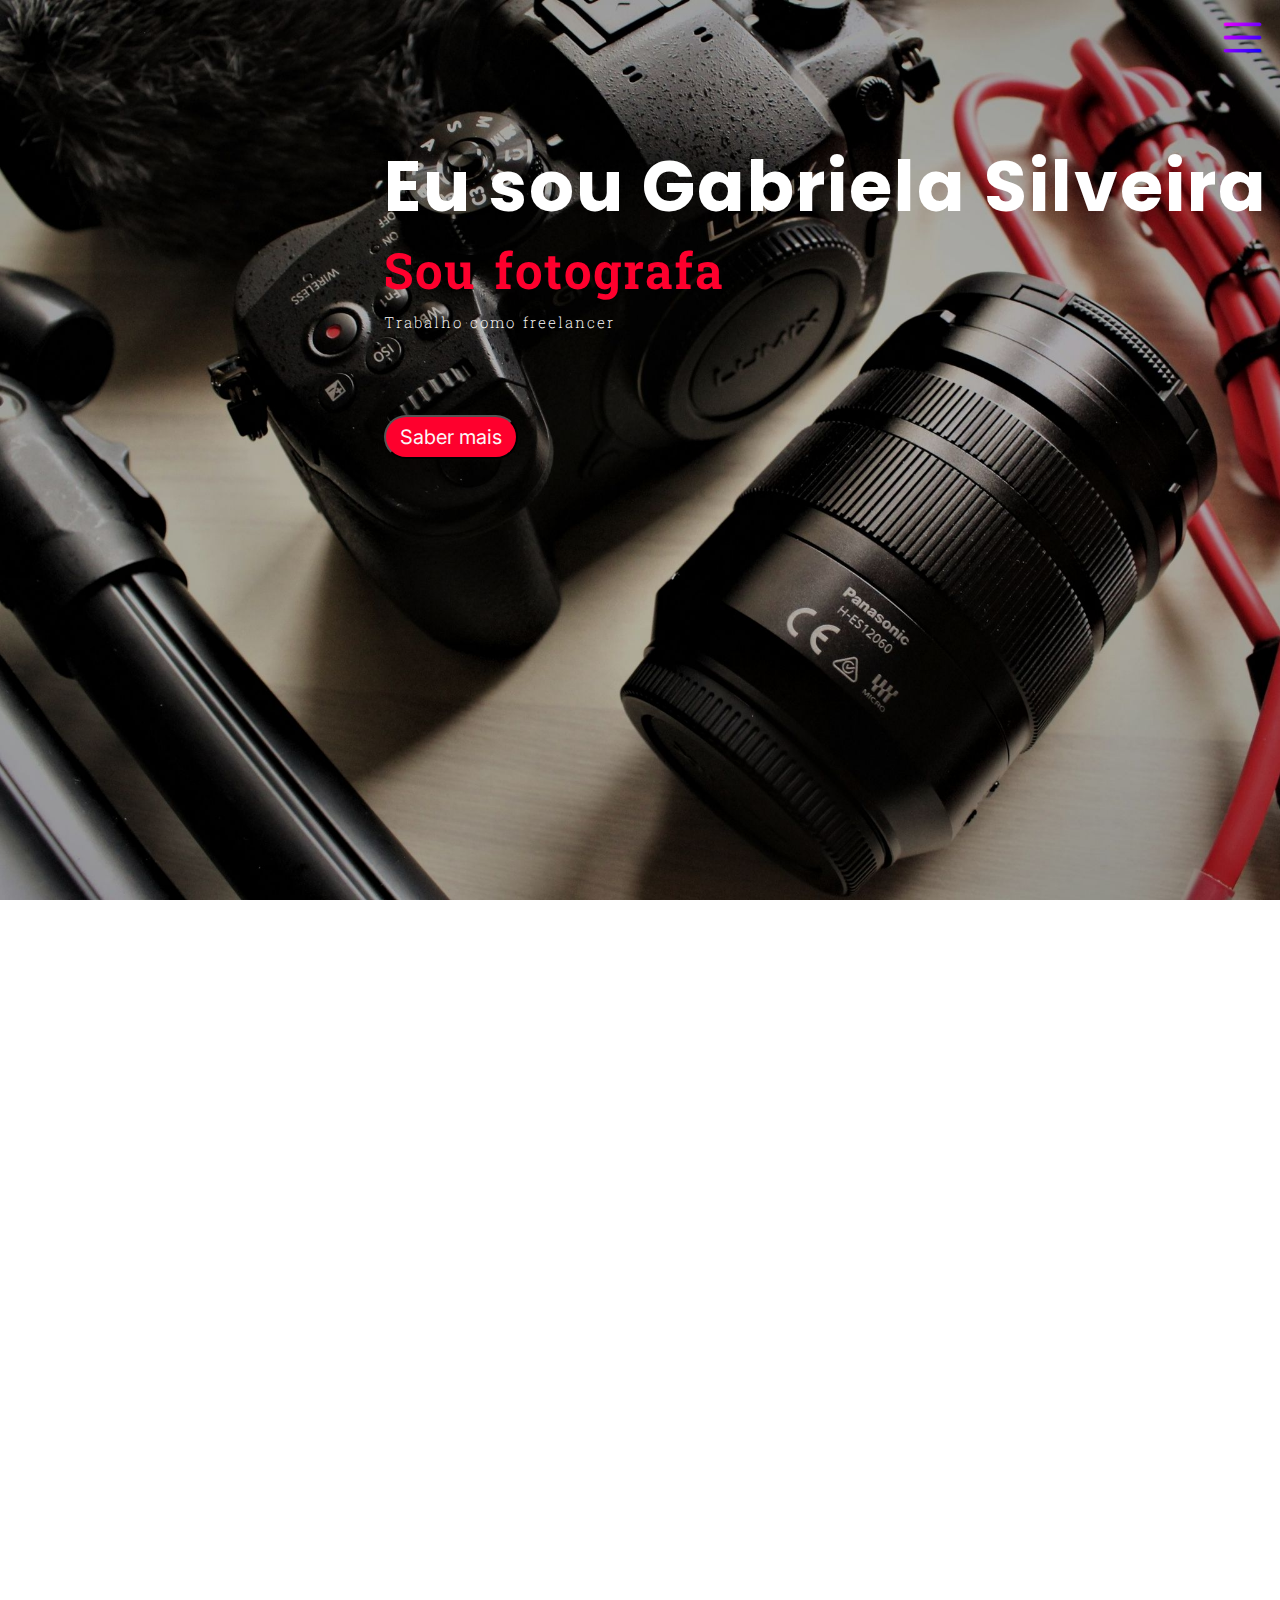
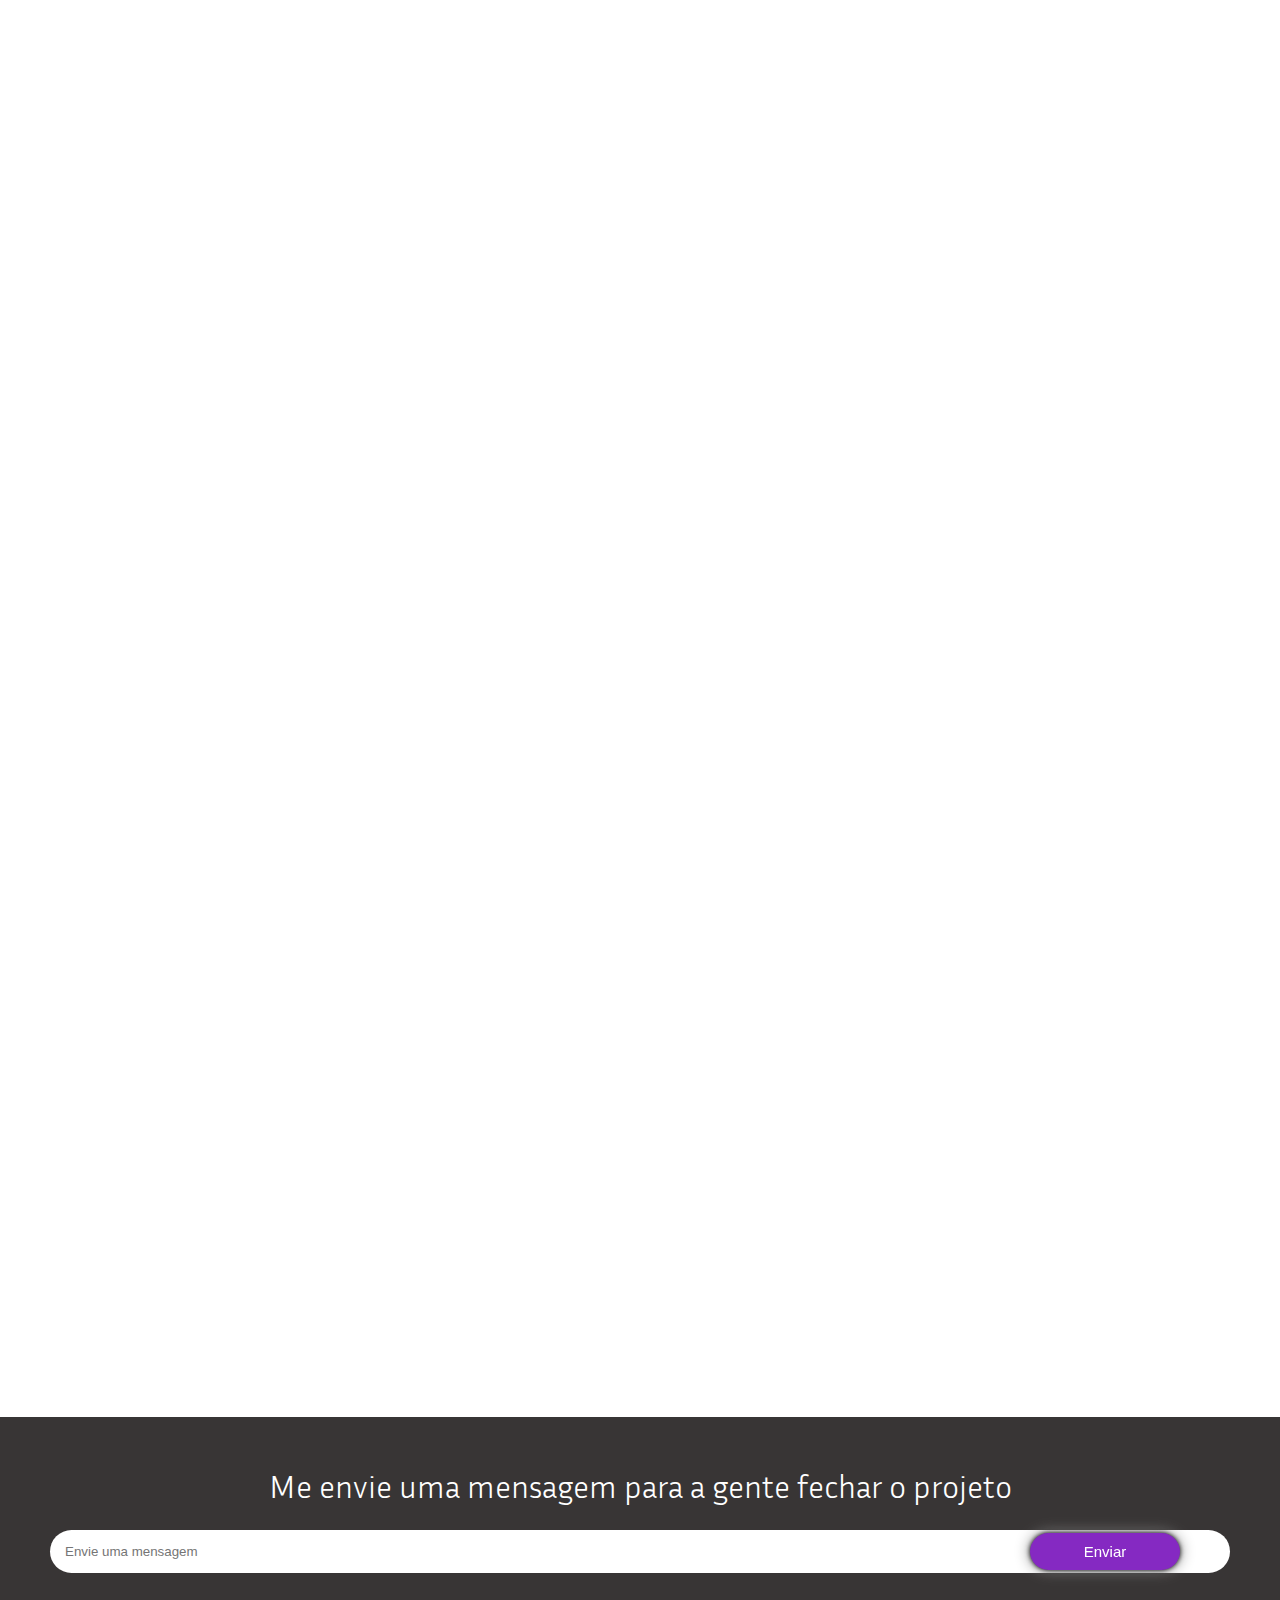
==== index.html @ 05c55bf6 "Add files via upload" ====
<!DOCTYPE html>
<html lang="en">
<head>
    <meta charset="UTF-8">
    <meta http-equiv="X-UA-Compatible" content="IE=edge">
    <meta name="viewport" content="width=device-width, initial-scale=1.0">
    <link rel="stylesheet" href="Style.css">
    <link href="https://unpkg.com/ionicons@4.5.10-0/dist/css/ionicons.min.css" rel="stylesheet">
    <link rel="stylesheet" href="https://unpkg.com/aos@next/dist/aos.css" />

<!-- Menu -->
    <title>Portfolio</title>
</head>
<body>
    <div class="Section-1-bg" >
     <aside>
        <div class="icon-menu" onclick="abrirmenu()">
            <img src="menu-aberto.png">
        </div><!--icon-menu-->

        <div id="barra-menu">
            <ul>
                <li><a href="#Inicio">Inicio</a></li>
                <li><a href="#sobremim">Sobre mim</a></li>
                <li><a href="#trabalhos">Serviços</a></li>
                <li><a href="https://gabriela-silveira.myportfolio.com/contact" target="_blank">Contato</a></li>
                
            </ul>

            <div class="C-icon">
                <a href="https://www.instagram.com/mrsludens/" target="_blank"><span class="icon"><ion-icon name="logo-instagram"></ion-icon></span></button></a>
                <a href="https://www.facebook.com/MrsLudens" target="_blank"><span class="icon"><ion-icon name="logo-facebook"></ion-icon></span></a>
                <a href="https://twitter.com/mrsludens" target="_blank"><span class="icon"><ion-icon name="logo-twitter"></ion-icon></span></a>
                <a href="https://www.linkedin.com/in/gabriela-suzana-passos-da-silveira-769411154/'/" target="_blank"> <span class="icon"><ion-icon name="logo-linkedin"></ion-icon></span></a>
                <a href="https://soundcloud.com/gabypassos" target="_blank"><span class="icon"><ion-icon name="logo-soundcloud"></ion-icon></span></a>

            </div><!--icon-->
        </div><!--barra-menu-->
     </aside>

        <div id="Inicio">
            <div class="main-title">
            <h1>Eu sou Gabriela Silveira</h1>
            <h2>Sou fotografa</h2>
            <h5>Trabalho como freelancer</h5>
            <form>
                <a href="https://gabriela-silveira.myportfolio.com/" target="_blank">
                <input type="button" name ="Button1" value="Saber mais" class="Button1">
                </a></form>

                
            </div><!--main-title-->
        </div>
    </div><!--Section-1-bg-->

<!-- Sobre mim -->
<div id="sobremim">
    <section class="C-sobre" data-aos="fade-up">
        
            <div class="image">
                 <img src="about.jpg">
            </div><!--image-->

            <div class="Sobre-mim">
                <h1>Sobre mim</h1>
                <h4>Fotógrafa & <span>desenvolvedora</span></h4>
                <p>Lorem Ipsum é simplesmente uma simulação de texto da indústria 
                <br> tipográfica e de impressos, e vem sendo utilizado desde o século XVI,
                <br> quando um impressor desconhecido pegou uma bandeja de tipos e os 
                <br> embaralhou para fazer um livro de modelos de tipos. Lorem Ipsum 
                <br> sobreviveu não só a cinco séculos, como também ao salto para a 
                <br> editoração eletrônica, permanecendo essencialmente inalterado. Se 
                <br> popularizou na década de 60, quando a Letraset lançou decalques 
                <br> contendo passagens de Lorem Ipsum, e mais recentemente quando 
                <br> passou a ser integrado a softwares de editoração eletrônica como Aldus 
                <br> PageMaker.</p>
                <form>
                <a href="https://gabriela-silveira.myportfolio.com/" target="_blank">
                <input type="button" name ="Button" value="Saber mais" class="Button">
                </a></form>

            </div>
        
    </section><!---C-sobre-->
</div>
<!--Sobre-mim-->

<!-- Trabalhos  -->
<div id="trabalhos">
    <section class="Container" data-aos="fade-up">
        <h1>Trabalhos</h1>
        <p>Alguns dos meus trabalhos para você conhecer. </p>
        
        <div class="C-card" data-aos="fade-up">
            <div class="Card">
                <img src="jo.jpg" alt="jo">
                
            </div><!--Card-->

            <div class="Card">
                <img src="foto2.jpg" alt="foto2">
    
            </div><!--Card-->

            <div class="Card">
                <img src="foto3.jpg" alt="foto3">
                
            </div><!--Card-->
        </div><!--C-card-->

        <div class="C-card-2" data-aos="fade-up">

            <div class="Card">
                <img src="foto4.jpg" alt="foto4">
                
            </div><!--Card-->


            <div class="Card">
                <img src="foto6.jpg" alt="foto6">
                
            </div><!--Card-->


            <div class="Card">
                <img src="foto7.jpg" alt="foto7">
                
            </div><!--Card-->

        </div><!--C-card-3-->
        <div class="C-card-3" data-aos="fade-up">

            <div class="Card">
                <img src="foto8.jpg" alt="foto8">
                
            </div><!--Card-->


            <div class="Card">
                <img src="foto5.jpg" alt="foto5">
                
            </div><!--Card-->


            <div class="Card">
                <img src="foto9.jpg" alt="foto9">
                
            </div><!--Card-->

        </div><!--C-card-3-->
    </div><!--C-card-4-->
    <div class="C-card-4" data-aos="fade-up">

        <div class="Card">
            <img src="foto10.jpg" alt="foto10">
            
        </div><!--Card-->


        <div class="Card">
            <img src="foto12.jpg" alt="foto12">
            
        </div><!--Card-->


        <div class="Card">
            <img src="foto13.jpg" alt="foto13">
            
        </div><!--Card-->

    </div><!--C-card-5-->
    <div class="C-card-5" data-aos="fade-up">

        <div class="Card">
            <img src="foto14.jpg" alt="foto14">
            
        </div><!--Card-->


        <div class="Card">
            <img src="foto15.jpg" alt="foto15">
            
        </div><!--Card-->


        <div class="Card">
            <img src="foto16.jpg" alt="foto16">
            
        </div><!--Card-->

    </div><!--C-card-6-->
    <div class="C-card-6" data-aos="fade-up">

        <div class="Card">
            <img src="foto17.jpg" alt="foto17">
            
        </div><!--Card-->


        <div class="Card">
            <img src="foto18.jpg" alt="foto18">
            
        </div><!--Card-->


        <div class="Card">
            <img src="foto19.jpg" alt="foto19">
            
        </div><!--Card-->

    </div><!--C-card-6-->

    </section>
</div>
<!--trabalhos-->

<!-- Rodapé -->
    <section class="C-rodapé" >
        <h1>Me envie uma mensagem para a gente fechar o projeto</h1>
       <form>
        <input type="email" name="email" id="email" placeholder="Envie uma mensagem">
        <input type="submit" name="submit" value="Enviar">
       </form>
    </section>
<!--C-rodapé-->


    <script src="script.js"></script>
    <script src="https://unpkg.com/ionicons@4.5.10-0/dist/ionicons.js"></script>
    <script src="https://unpkg.com/aos@next/dist/aos.js"></script>
    <script  type = "module"  src = "https://unpkg.com/ionicons@5.5.2/dist/ionicons/ionicons.esm.js" > </script> 
    <script  nomodule  src = "https://unpkg .com/ionicons@5.5.2/dist/ionicons/ionicons.js" > </script>
    <script>
      AOS.init();
    </script>


</body>
</html>
---- Style.css ----
@import url('https://fonts.googleapis.com/css2?family=IM+Fell+Double+Pica+SC&family=Poppins:ital,wght@0,600;0,700;1,500;1,600;1,700&display=swap');
@import url('https://fonts.googleapis.com/css2?family=Hanuman&family=IM+Fell+Double+Pica+SC&display=swap');
@import url('https://fonts.googleapis.com/css2?family=IM+Fell+Double+Pica+SC&family=Inter:wght@100&display=swap');
@import url('https://fonts.googleapis.com/css2?family=IM+Fell+Double+Pica+SC&family=Inter:wght@100;600&display=swap');
@import url('https://fonts.googleapis.com/css2?family=Inria+Sans:ital,wght@0,300;1,300&display=swap');
@import url('https://fonts.googleapis.com/css2?family=Inria+Sans:ital,wght@0,700;1,700&display=swap');

*{
    margin: 0;
    padding: 0;
    box-sizing: border-box;
}


/*====================Inicio====================*/


.Section-1-bg{
    background-image: url(background.jpg);
    background-repeat: no-repeat;
    background-position: center center;
    background-size: cover;
    height: 100vh;
    width: 100%;
    
    
}

aside{
    position: absolute;
    top: 0;
    right: 0;
    display: flex;
    overflow: hidden;
}

.icon-menu img{
    width: 45px;
    height: 45px;
    margin-right: 15px;
    margin-top: 15px;

}

#barra-menu{
    background: #180127;
    height: 100vh;
    width: 0px;
    transition: 0.3s all;
}

#barra-menu ul li{
    list-style: none;
    padding: 15px;
}

#barra-menu ul li a{
    color: #fff;
    text-decoration: none;
    font-size: 15px;
    width: 100%;
  
}

#barra-menu ul li a:hover{
    border: solid 1px #C229AA;
    padding: 8px;
    border-radius: 15px;
    background: #7601c4;

}

.C-icon{

    margin-top: 100%;
    display: flex;
    justify-content: center;
    text-align: center;
    gap: 15px;
    overflow: hidden;
   
}

.C-icon span{
    color: #FBF7F7;
    
}

.C-icon span:hover{
    transition: 0.2s;
    transform: 0.5;
    color: #C229AA;
}


.main-title{
   display: flex;
   flex-direction: column;
   justify-content: center;
   margin-left: 30%;
   flex-wrap: wrap;
   
 
}

.main-title h1{
    font-size: 70px;
    color: #fff;
    margin-top: 15%;
    font-family: "Poppins";
    font-weight: bold;
    letter-spacing: 2px;
    

}

.main-title h2{
    color: #FE002D;
    font-size: 50px;
    font-family: "Hanuman";
    font-weight: bold;
    letter-spacing: 2px;
}

.main-title h5{
    color: #fff;
    font-size: 15px;
    font-family: "Hanuman";
    letter-spacing: 2px;
    font-weight: 200;
    

}

.Button1{
    width: 15%;
    margin-top: 80px;
    padding: 8px 5px;
    font-size: 20px;
    background-color: #FE002D;
    border-radius: 50px;
    color: #FBF7F7;
    font-family:"Inter" ;
    cursor: pointer;
    transition-duration: .9s;
   
}

.Button1 :hover{
    border: solid 1px #fff;
    transition: 0.7s;
    background: transparent;
    
  
}



.title h3{
    font-size: 35px;
    margin-top: 15px;
    font-family: "Inter";
    font-weight: bold;
}

.title p{
    font-family: "Inter";
    font-weight: normal;
}

.title:hover{
    transition: 1.2;
    transform: scale(1.1);
   
}

@media only screen and (max-width: 414px)  {

    /*====================Inicio====================*/

    .main-title h1{
        font-size: 40px;
        margin-top: 75%;
        margin-right: 15%;
        
    }

    .main-title h2{
        font-size: 25px;
        margin-right: 15%;
    }
    
    .main-title button{
        width: 150px;
    }

    


}

/*================Sobre-mim================*/


.C-sobre{
    display: flex;
    justify-content: space-around;
    padding: 150px 0px;
    width: 100%;
    flex-wrap: wrap;
    

}

.image img{
    width: 300px;
    height: auto;
    box-shadow: 4px 4px 4px #858585, 4px 4px 4px #858585;
}


.Sobre-mim h1{

     text-align: center;
    font-size: 55px;
    font-family: "Inter";
    font-weight: bold;
}

.Sobre-mim h4{
    text-align: center;
    margin-top: 30px;
    font-size: 25px;
    font-weight: normal;
    font-family: "Inria Sans";
    font-weight: bold;
}

.Sobre-mim span{
    color: #FD0BF3;
}

.Sobre-mim p{
    margin-top: 25px;
    font-family: "Inria Sans";

}

.Button{
    background-color: #EF0453;
    margin-left: 35%;
    margin-top: 30px;
    padding: 10px 50px;
    border: none;
    font-size: 20px;
    color: #fff;
    border-radius: 50px;
    cursor: pointer;
    box-shadow: 4px 4px 4px #858585, 4px 4px 4px #858585;
    transition-duration: .9s;

}

.Button :hover{
    color: #EF0453;
    transform: translate(0.9);
    transition: 0.8s;
    background: transparent;
    
}

@media only screen and (max-width: 414px){

    /*================Sobre-mim ================*/

    .image img{
        width: 350px;
        height: auto;
    }



    .Sobre-mim p{
        font-size: 12px;
        width: 500px;
        padding: 15px;
        text-align: center;
    }

    .Sobre-mim button{
        margin-top: 50px;
        text-align: center;
    }


}

/*================Serviços================*/

.Container{
    width: 100%;
    background-color: #F3EEEE;
    padding: 50px;
    
}




.Container h1{
    text-align: center;
    font-size: 70px;
    font-family: "Inria Sans";
    font-weight: bold;
    padding-top: 10%;
}


.Container p{
    text-align: center;
    font-family: "Inria Sans";
    color: #685B5B;
    margin-top: 5px;
    
} 


.C-card{
    display: flex;
    justify-content: space-around;
    margin-top: 2%;
    text-align: center;
    flex-wrap: wrap;
}


.Card{
    background-color: #FFFBFB;
    padding: 50px;
    box-shadow: 4px 4px 4px #858585, 4px 4px 4px #858585;
    
}

.Card img{
    width: 300px;
    height: auto;
}

.C-card-2{
    display: flex;
    justify-content: space-around;
    margin-top: 2%;
    text-align: center;
    flex-wrap: wrap;
}

.C-card-3{
    display: flex;
    justify-content: space-around;
    margin-top: 2%;
    text-align: center;
    flex-wrap: wrap;
}

.C-card-4{
    display: flex;
    justify-content: space-around;
    margin-top: 2%;
    text-align: center;
    flex-wrap: wrap;
}
.C-card-5{
    display: flex;
    justify-content: space-around;
    margin-top: 2%;
    text-align: center;
    flex-wrap: wrap;
}
.C-card-6{
    display: flex;
    justify-content: space-around;
    margin-top: 2%;
    text-align: center;
    flex-wrap: wrap;
}
.Card:hover{
    transform: scale(1.1);
    transition-duration: .9s;
}


@media only screen and (max-width: 414px){

    /*===============Serviços================*/

    .Card{
        margin-top: 30px;
    }

    .C-card-2{
        margin-top: 35px;
    }

    .C-card-3{
        margin-top: 35px;
    }
    .C-card-4{
        margin-top: 35px;
    }
    .C-card-5{
        margin-top: 35px;
    }
    .C-card-2{
        margin-top: 35px;
    }



}

/*===============Rodapé================*/

.C-rodapé{
    width: 100%;
    background-color: #383535;
    padding: 50px;
}

.C-rodapé h1{
    text-align: center;
    color: #fff;
    font-family: "Inria Sans";
    font-weight: lighter;
}

.C-rodapé form input:first-child{
   display: inline-block;
   width: 100%;
   padding: 14px 50px 14px 15px;
   border-radius: 30px;
   outline: none;
   border: none;
   margin-top: 25px;
}

.C-rodapé form input:last-child{
    position: absolute;
    display: inline-block;
    outline: none;
    border: none;
    padding: 10px 30px;
    border-radius: 30px;
    background-color: #8529c2;
    color: #fff;
    box-shadow: 0px 0px 5px #000, 0px 0px 15px #858585;
    right: 100px;
    margin-top: 28px;
    width: 150px;
    font-size: 15px;
    cursor: pointer;
}

.C-rodapé form input:last-child:hover{
    transform: scale(1.1);
    transition-duration: 0.9s;
}

@media only screen and (max-width: 414px){

    .C-rodapé form input:last-child{
        width: 100px;
        
    }

}
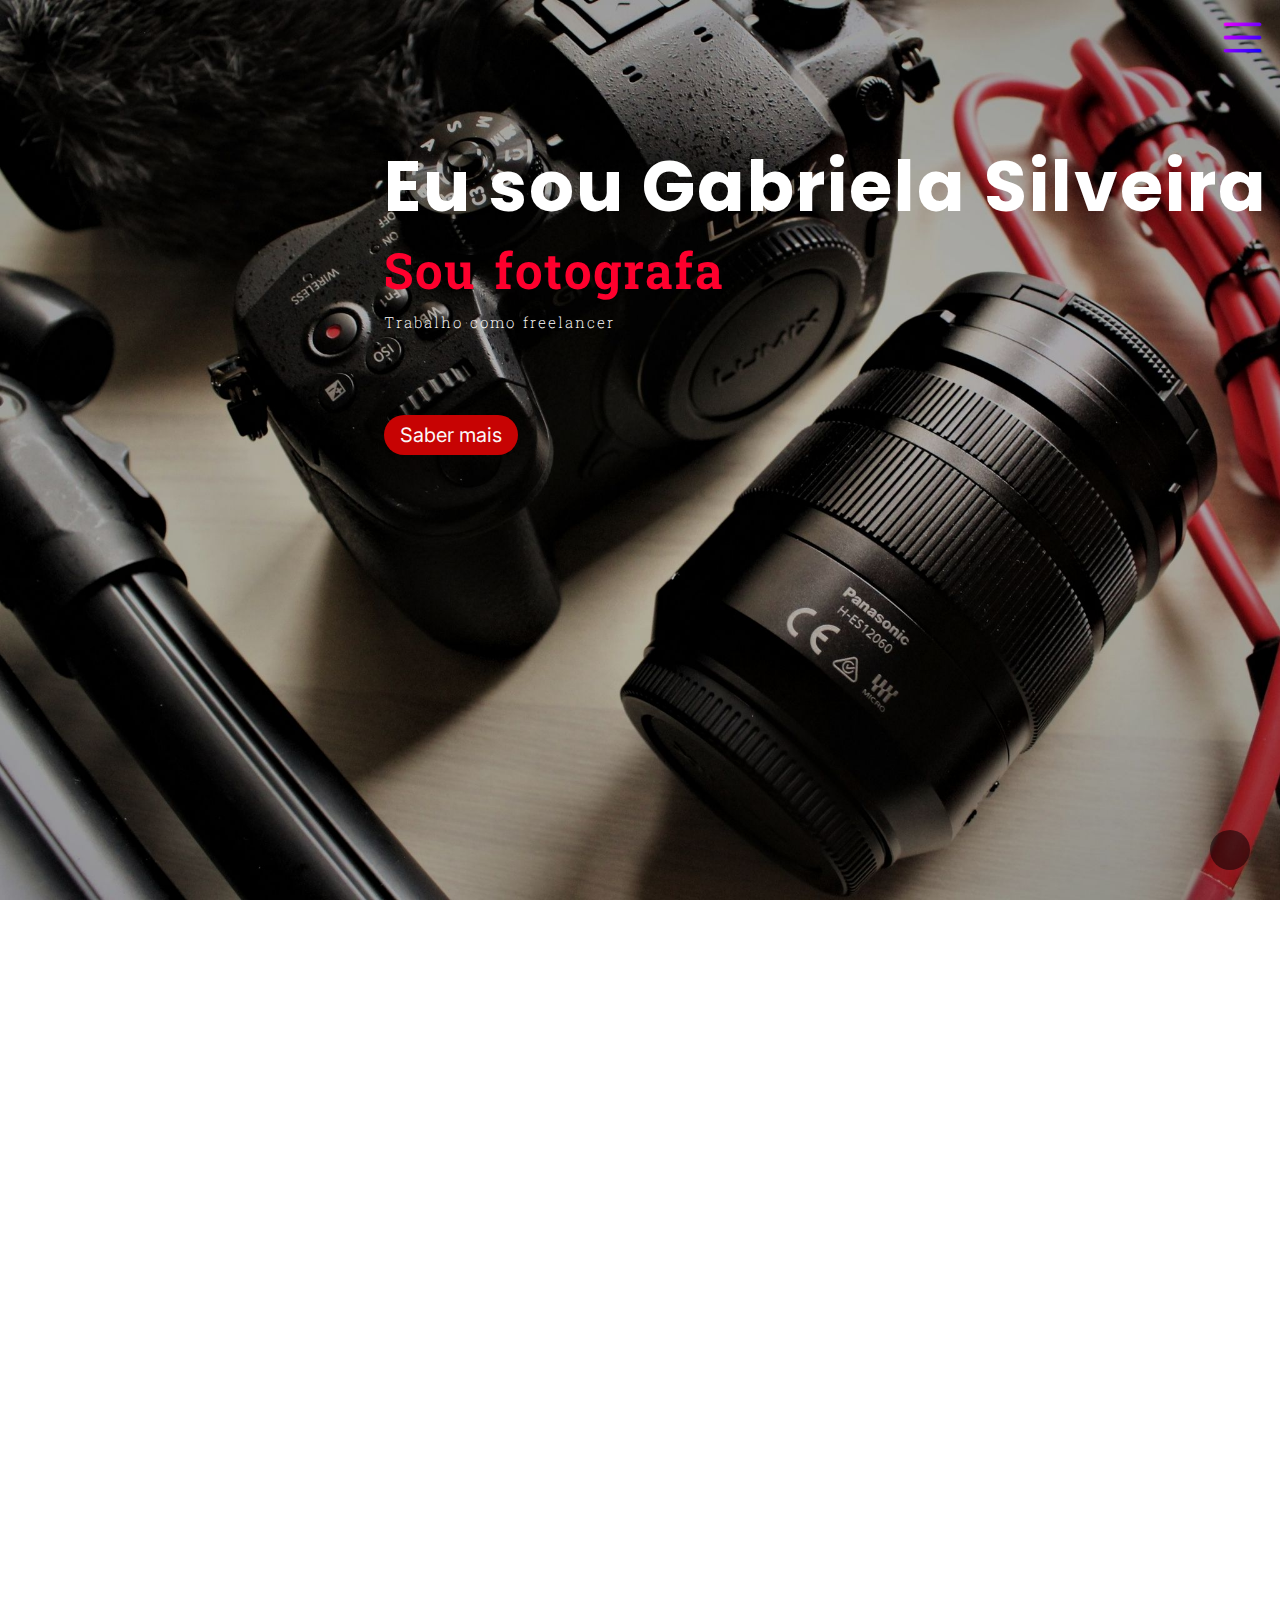
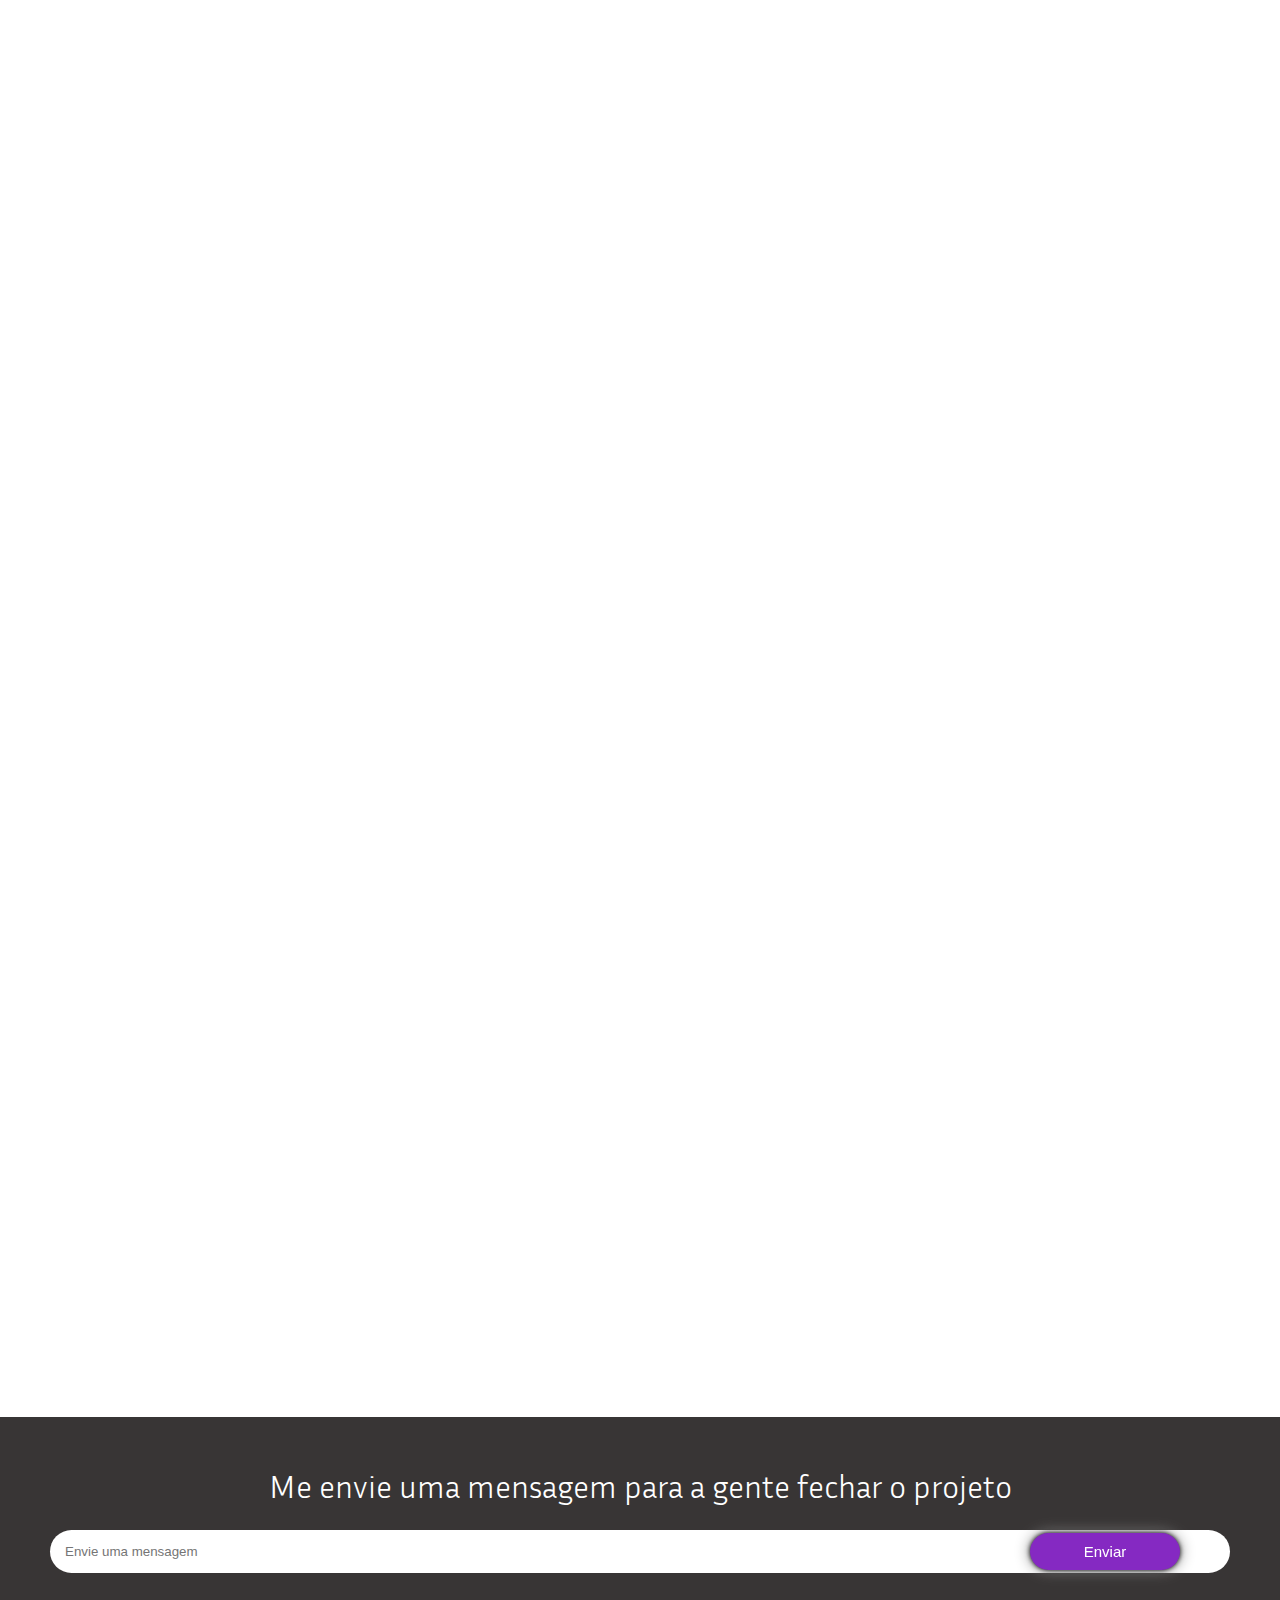
==== commit 8d9aaead: "Add files via upload" ====
--- a/index.html
+++ b/index.html
@@ -11,7 +11,8 @@
 <!-- Menu -->
     <title>Portfolio</title>
 </head>
-<body>
+<div id="bodyid">
+    <body>
     <div class="Section-1-bg" >
      <aside>
         <div class="icon-menu" onclick="abrirmenu()">
@@ -216,6 +217,7 @@
 
 <!-- Rodapé -->
     <section class="C-rodapé" >
+        <button id="back-to-top"><span class="icon2"><ion-icon name="chevron-up-outline"></ion-icon></span></button>
         <h1>Me envie uma mensagem para a gente fechar o projeto</h1>
        <form>
         <input type="email" name="email" id="email" placeholder="Envie uma mensagem">
@@ -235,5 +237,5 @@
     </script>
 
 
-</body>
+</body></div>
 </html>--- a/Style.css
+++ b/Style.css
@@ -89,7 +89,7 @@
 .C-icon span:hover{
     transition: 0.2s;
     transform: 0.5;
-    color: #C229AA;
+    color: #9520c4b4;
 }
 
 
@@ -137,7 +137,8 @@
     margin-top: 80px;
     padding: 8px 5px;
     font-size: 20px;
-    background-color: #FE002D;
+    background-color: #c70303;
+    border: none;
     border-radius: 50px;
     color: #FBF7F7;
     font-family:"Inter" ;
@@ -147,8 +148,8 @@
 }
 
 .Button1 :hover{
-    border: solid 1px #fff;
-    transition: 0.7s;
+    transform: translate(0.9);
+    transition: 0.8s;
     background: transparent;
     
   
@@ -237,7 +238,7 @@
 }
 
 .Sobre-mim span{
-    color: #FD0BF3;
+    color: #c70303;
 }
 
 .Sobre-mim p{
@@ -247,7 +248,7 @@
 }
 
 .Button{
-    background-color: #EF0453;
+    background-color: #c70303;
     margin-left: 35%;
     margin-top: 30px;
     padding: 10px 50px;
@@ -262,7 +263,7 @@
 }
 
 .Button :hover{
-    color: #EF0453;
+    color: #9a11c4;
     transform: translate(0.9);
     transition: 0.8s;
     background: transparent;
@@ -418,6 +419,27 @@
 
 }
 
+#back-to-top {
+    position: fixed;
+    bottom: 30px;
+    right: 30px;
+    color: rgba(5, 1, 8, 0.507);
+    background-color: rgba(0, 0, 0, 0.521);
+    border: none;
+    height: 40px;
+    padding: 0 20px;
+    font-weight: bold;
+    cursor: pointer;
+    border-radius: 40px;
+  }
+  #back-to-top:hover{
+    transform: scale(1.05);
+    background-color: #7601c4;
+  }
+  .icon2{
+    font-size: 20px;
+    color:rgb(255, 255, 255);
+  }
 /*===============Rodapé================*/
 
 .C-rodapé{
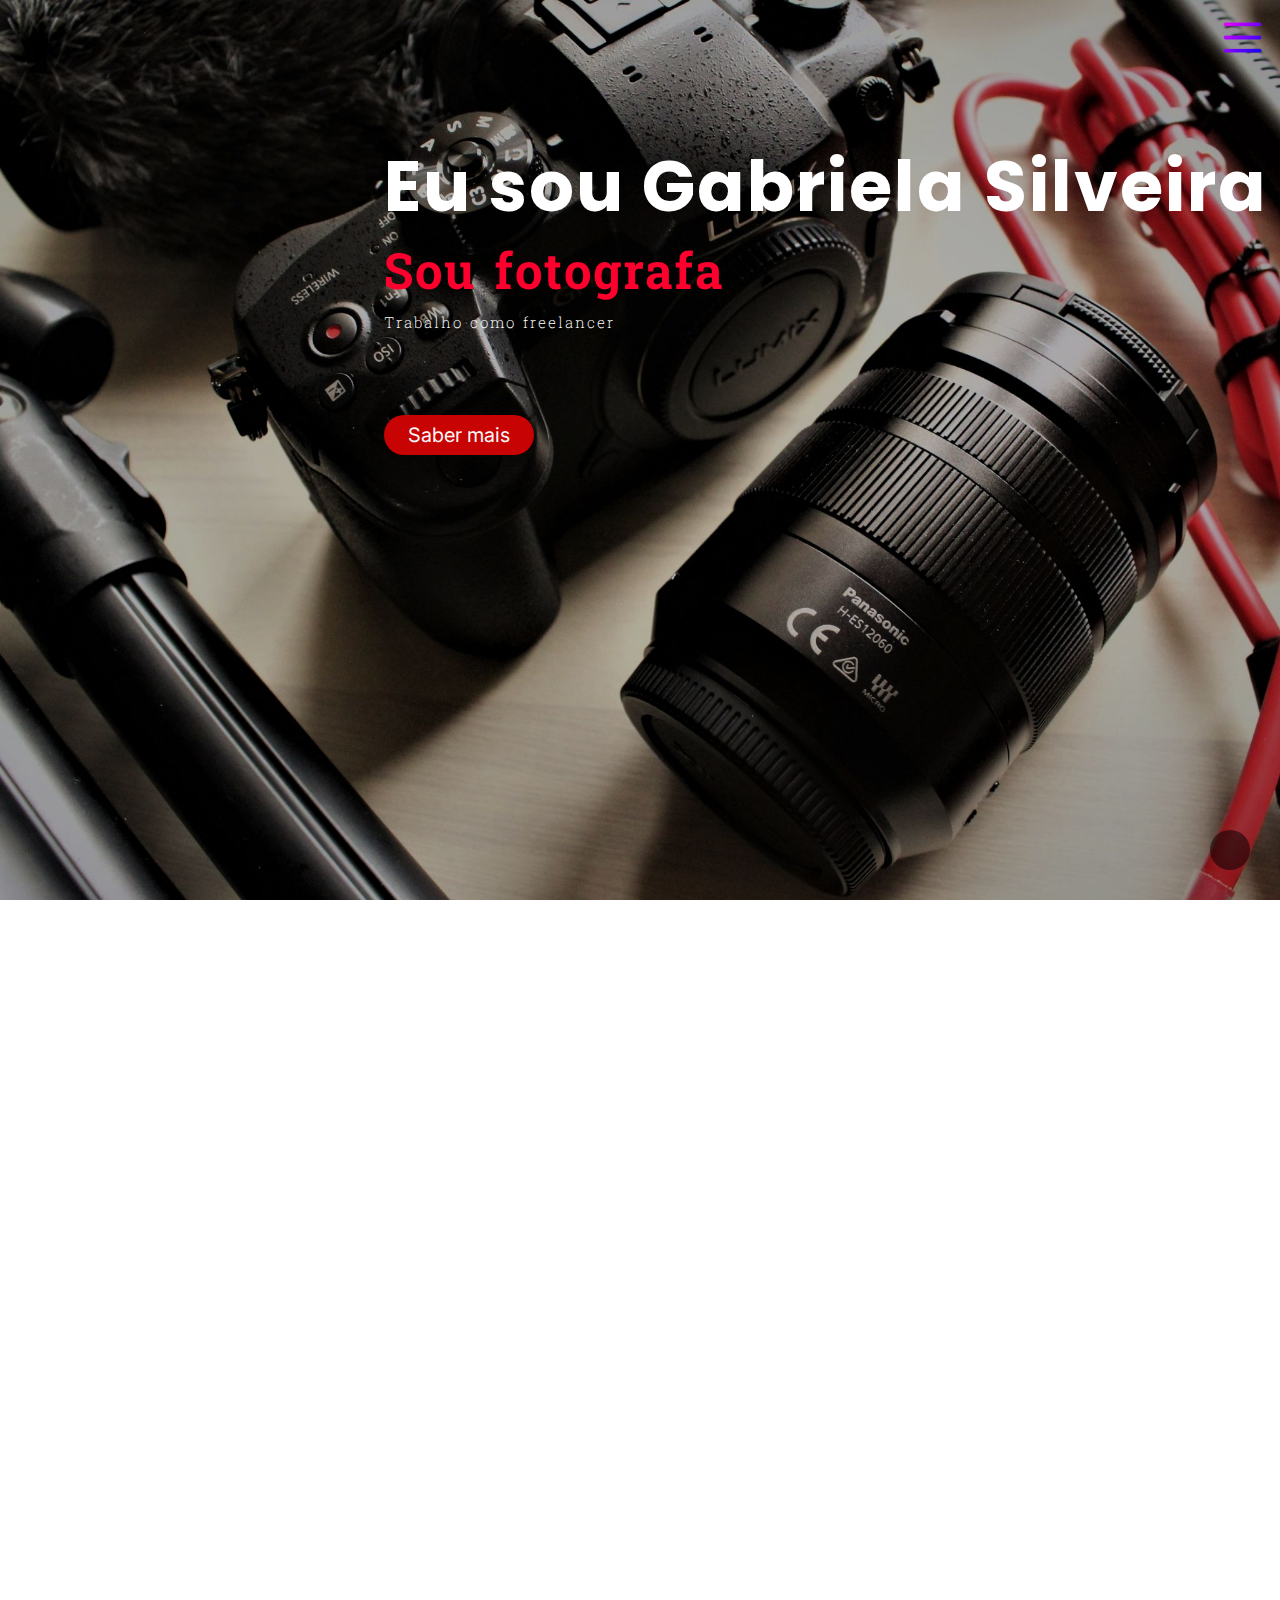
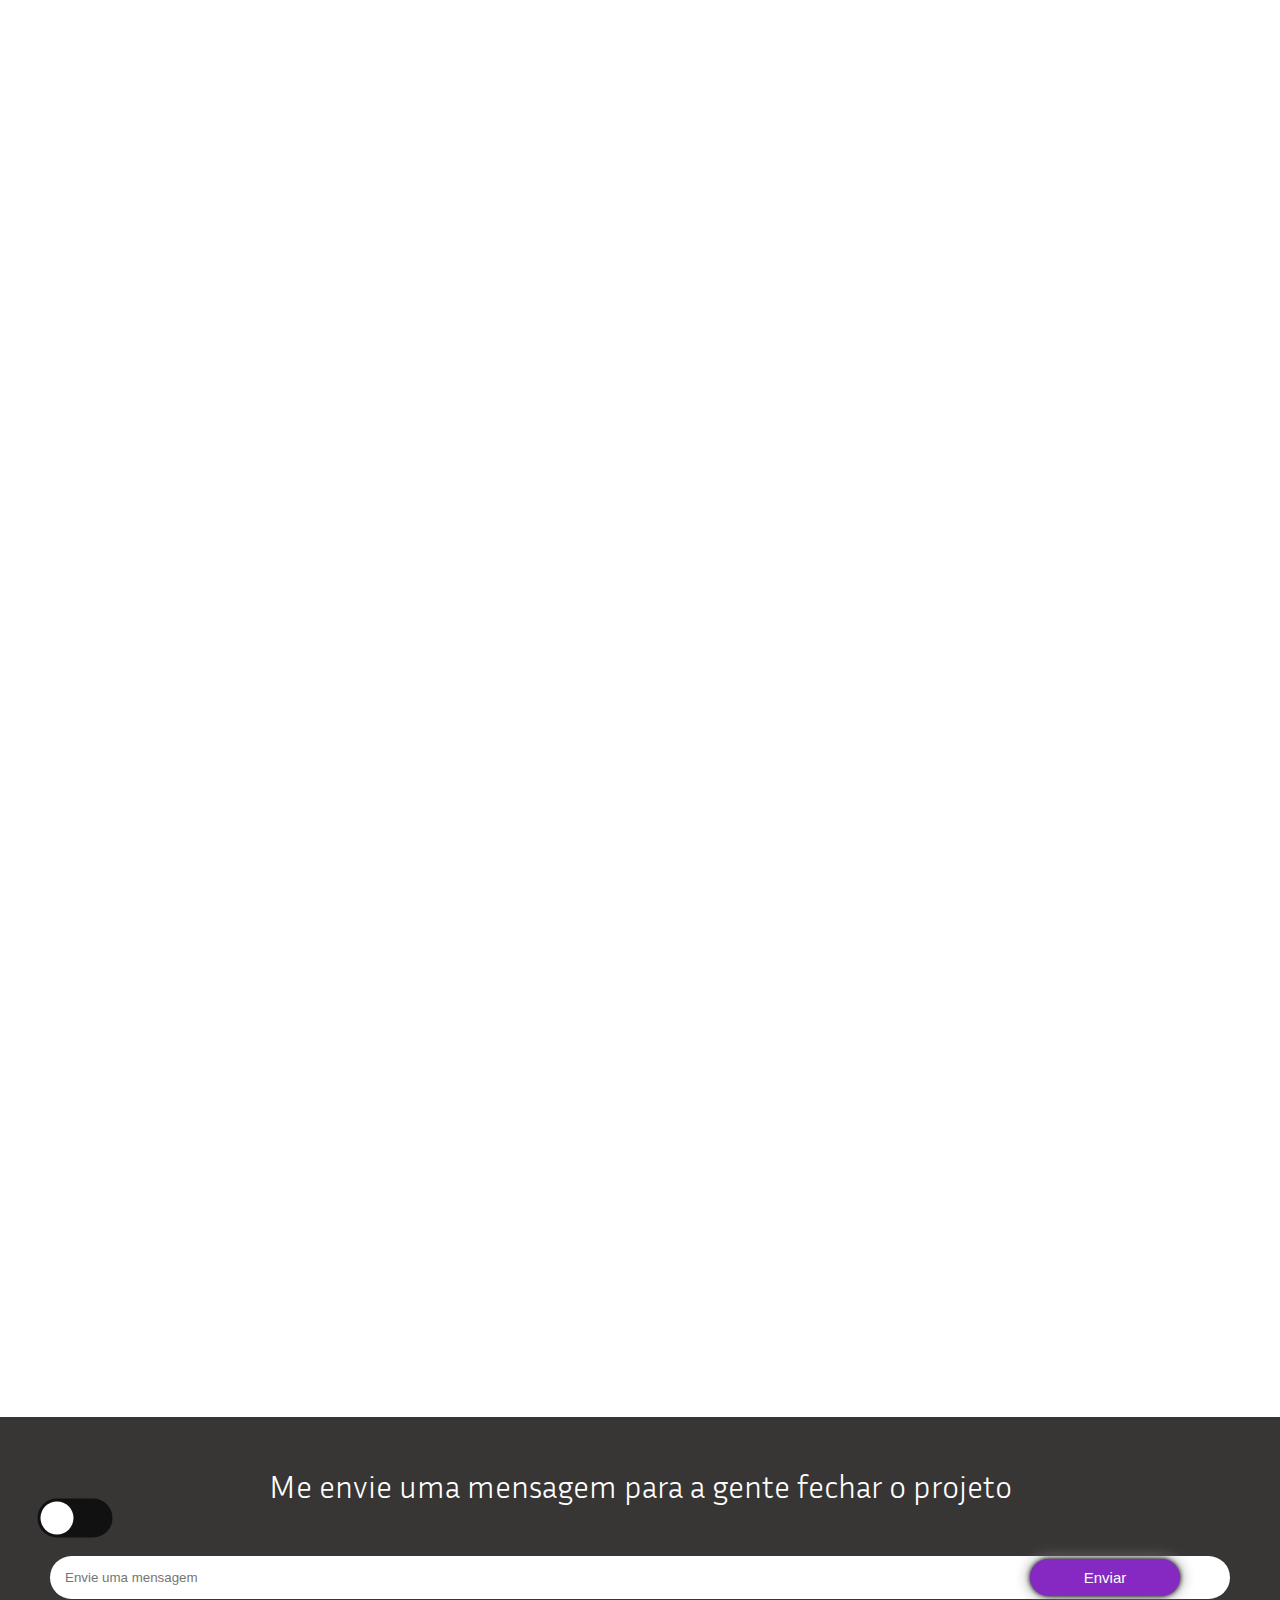
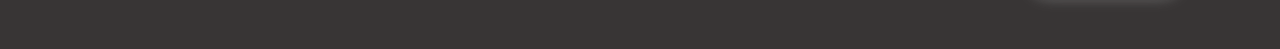
==== commit 02da4352: "Add files via upload" ====
--- a/index.html
+++ b/index.html
@@ -219,6 +219,16 @@
     <section class="C-rodapé" >
         <button id="back-to-top"><span class="icon2"><ion-icon name="chevron-up-outline"></ion-icon></span></button>
         <h1>Me envie uma mensagem para a gente fechar o projeto</h1>
+
+        <div>
+            <input type="checkbox" class="checkbox" id="chk" />
+            <label class="label" for="chk">
+              <i class="fas fa-moon"></i>
+              <i class="fas fa-sun"></i>
+              <div class="ball"></div>
+            </label>
+          </div>
+
        <form>
         <input type="email" name="email" id="email" placeholder="Envie uma mensagem">
         <input type="submit" name="submit" value="Enviar">
@@ -232,6 +242,7 @@
     <script src="https://unpkg.com/aos@next/dist/aos.js"></script>
     <script  type = "module"  src = "https://unpkg.com/ionicons@5.5.2/dist/ionicons/ionicons.esm.js" > </script> 
     <script  nomodule  src = "https://unpkg .com/ionicons@5.5.2/dist/ionicons/ionicons.js" > </script>
+    <script src="https://kit.fontawesome.com/998c60ef77.js" crossorigin="anonymous"></script>
     <script>
       AOS.init();
     </script>
--- a/Style.css
+++ b/Style.css
@@ -10,6 +10,63 @@
     padding: 0;
     box-sizing: border-box;
 }
+/*===============Dark and light mode============*/
+
+  
+  body.dark {
+    background: #292c35;
+    color: rgb(197, 2, 2);
+    
+  }
+  
+  .checkbox {
+    opacity: 0;
+    position: absolute;
+  }
+  
+  .label {
+    background-color: #111;
+    border-radius: 50px;
+    cursor: pointer;
+    display: flex;
+    justify-content: space-between;
+    align-items: center;
+  
+    padding: 5px;
+    position: relative;
+    height: 26px;
+    width: 50px;
+    transform: scale(1.5);
+  
+  }
+  
+  
+  .label .ball {
+    background-color: #fff;
+    border-radius: 50%;
+    position: absolute;
+    top: 2px;
+    left: 2px;
+    height: 22px;
+    width: 22px;
+    transform: translateX(0px);
+    transition: transform 0.2s linear;
+  }
+  
+  .checkbox:checked + .label .ball {
+    transform: translateX(24px);
+  }
+  
+  .fa-moon {
+    color: #f1c40f;
+  }
+  
+  .fa-sun {
+    color: #f39c12;
+  }
+
+
+
 
 
 /*====================Inicio====================*/
@@ -133,7 +190,7 @@
 }
 
 .Button1{
-    width: 15%;
+    width: 150px;
     margin-top: 80px;
     padding: 8px 5px;
     font-size: 20px;
@@ -248,6 +305,7 @@
 }
 
 .Button{
+    width: 250px;
     background-color: #c70303;
     margin-left: 35%;
     margin-top: 30px;
@@ -437,7 +495,7 @@
     background-color: #7601c4;
   }
   .icon2{
-    font-size: 20px;
+    font-size: 30px;
     color:rgb(255, 255, 255);
   }
 /*===============Rodapé================*/
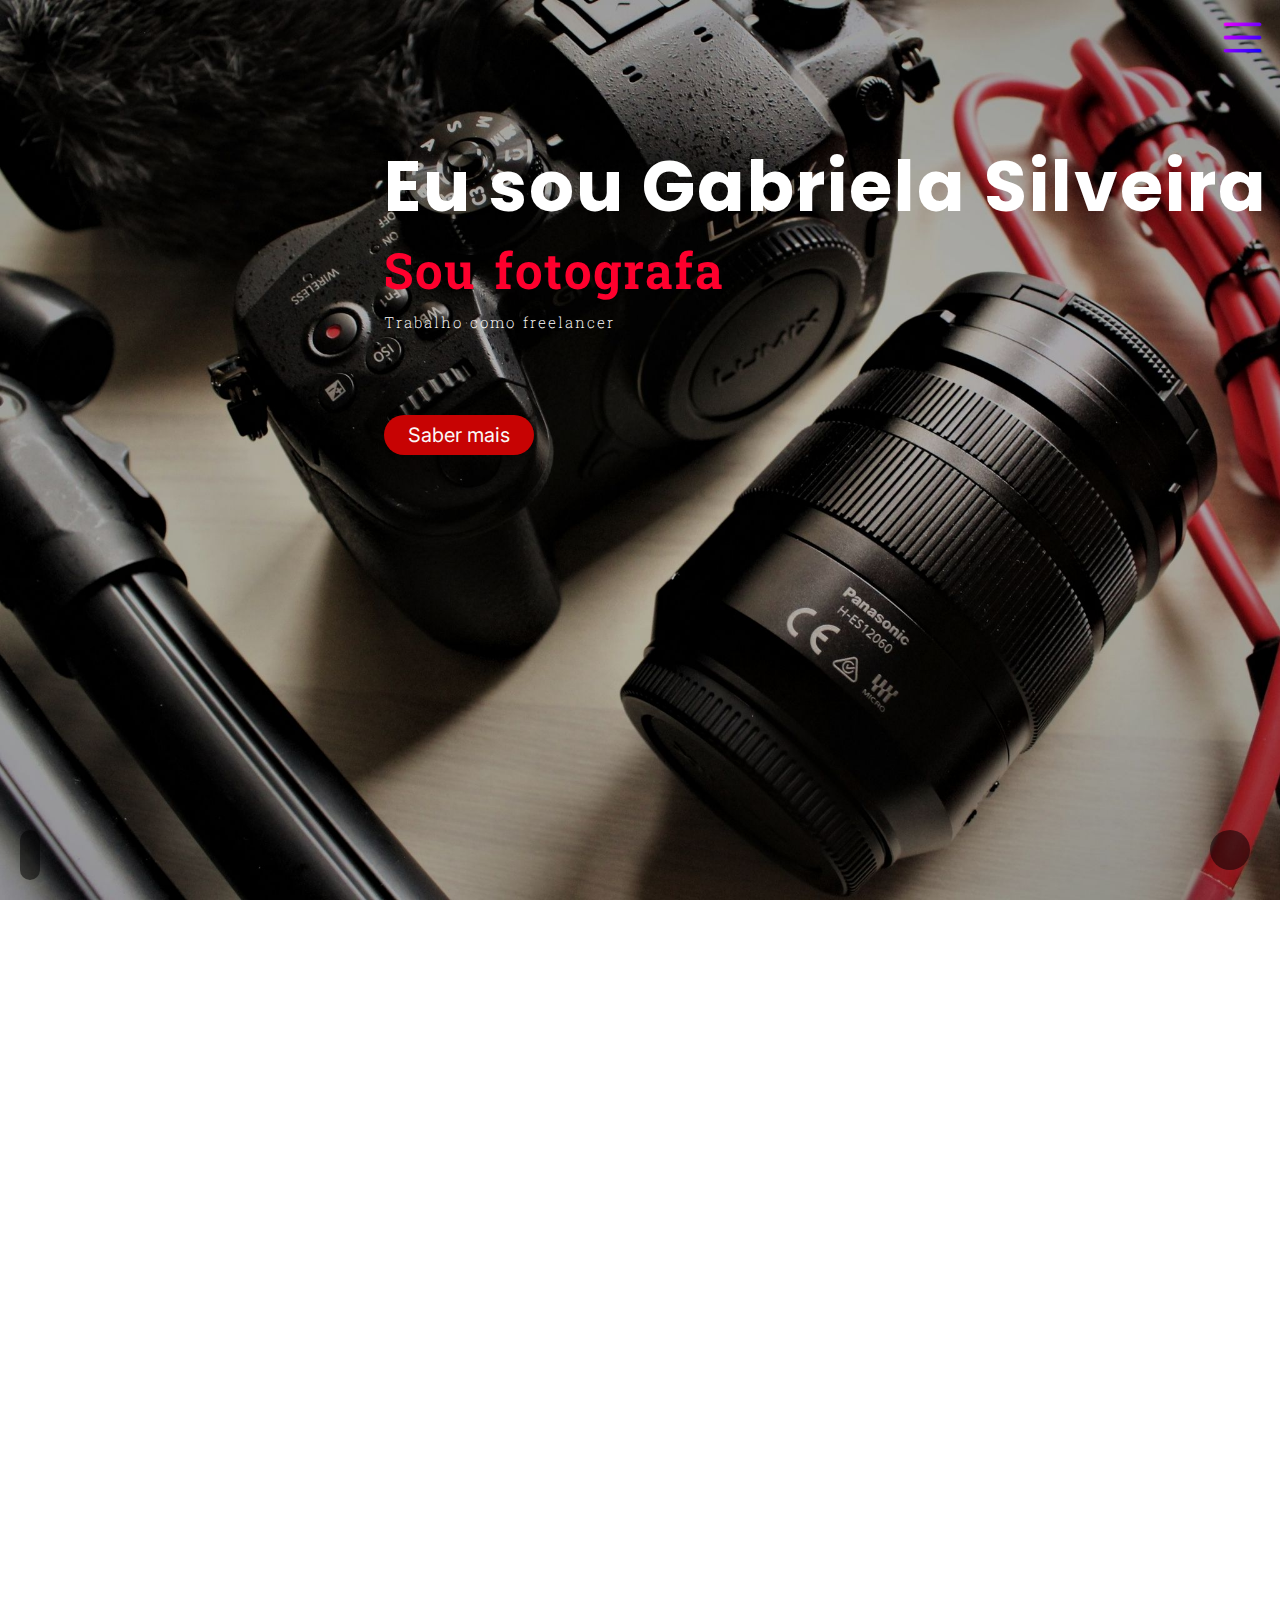
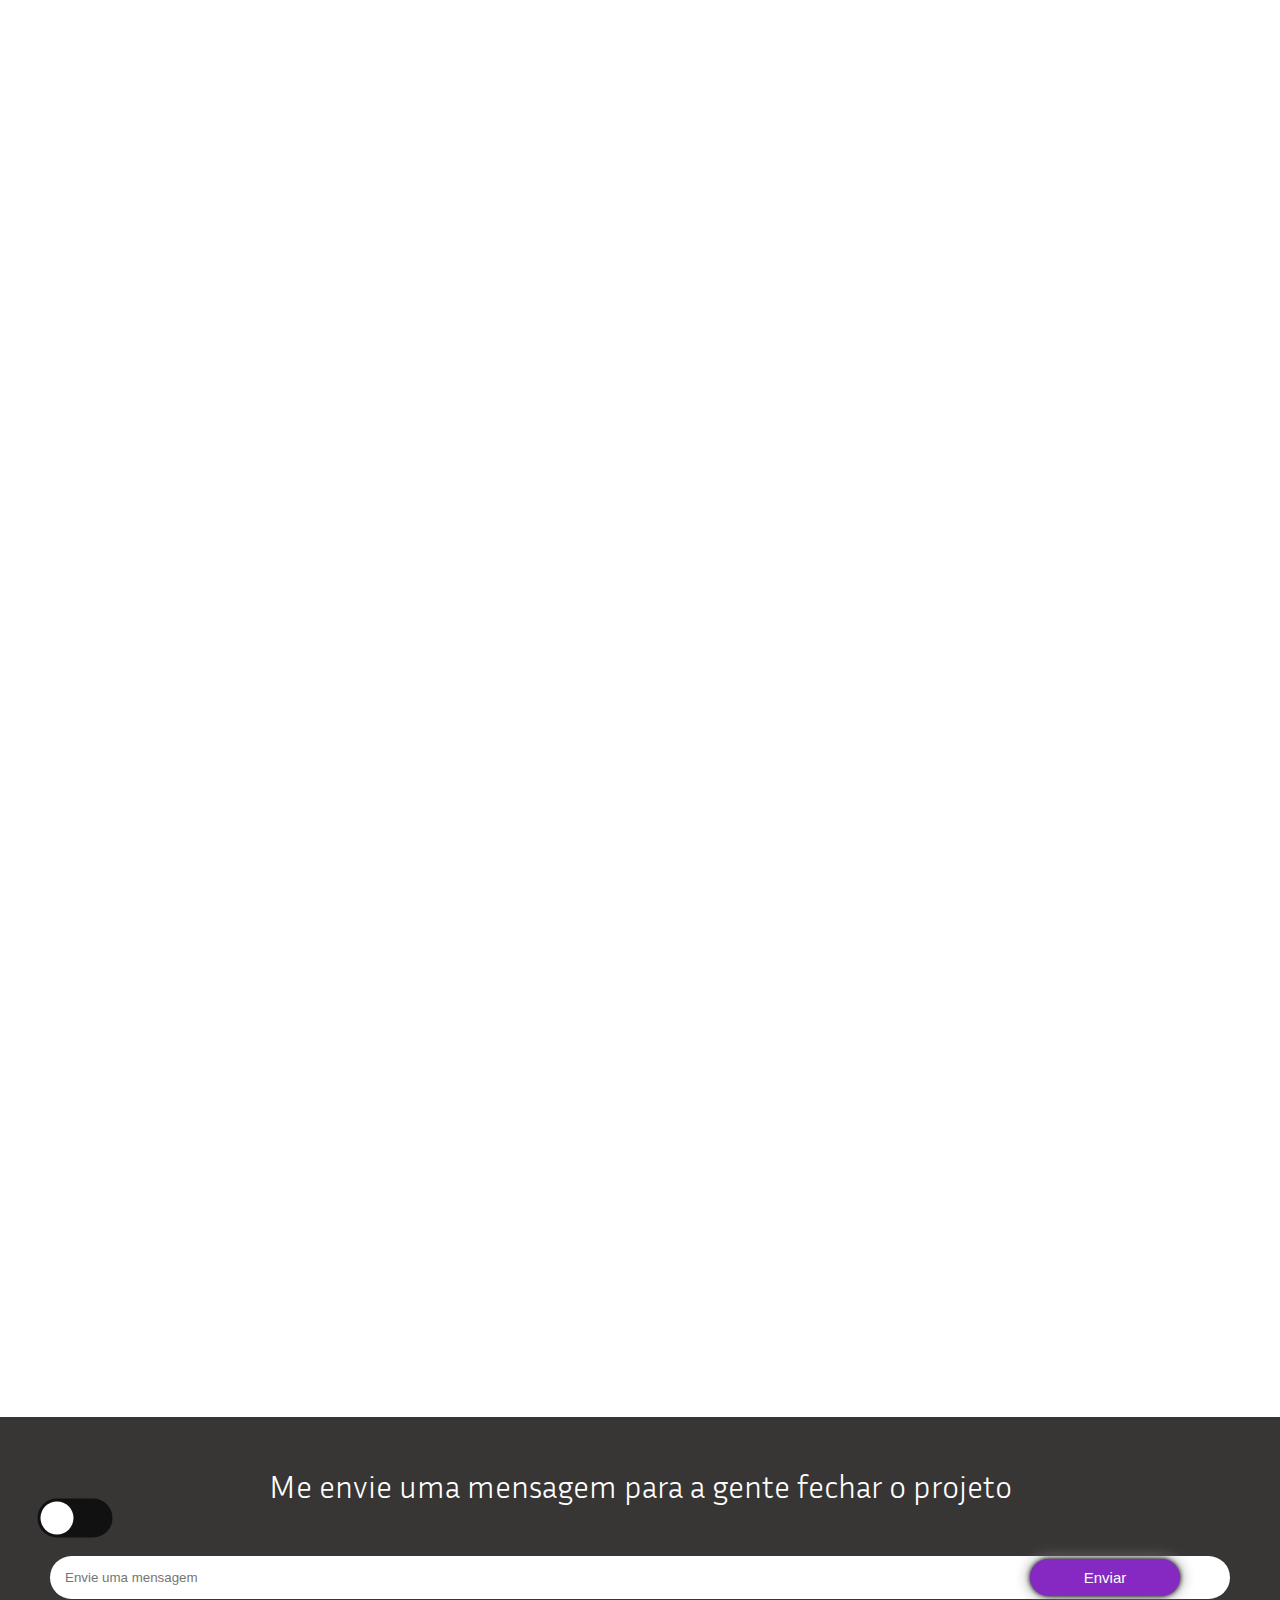
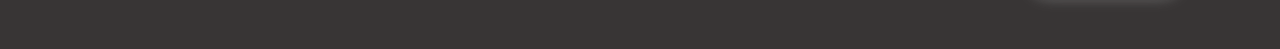
==== commit ea5ad564: "Add files via upload" ====
--- a/index.html
+++ b/index.html
@@ -14,6 +14,19 @@
 <div id="bodyid">
     <body>
     <div class="Section-1-bg" >
+
+        <audio src="telepathy.wav"></audio>
+        <button id="audiobutton"><span class="icon3"><ion-icon name="play-outline"></ion-icon></span></button>
+        <script>
+            const button= document.querySelector('button')
+            button.addEventListener('click', function(){
+                const audio = document.querySelector('audio')
+                audio.play()
+            })
+
+            
+        </script>
+
      <aside>
         <div class="icon-menu" onclick="abrirmenu()">
             <img src="menu-aberto.png">
--- a/Style.css
+++ b/Style.css
@@ -476,6 +476,23 @@
 
 
 }
+#audiobutton{
+    position: fixed;
+    bottom: 20px;
+    left: 20px;
+    color: rgba(5, 1, 8, 0.507);
+    background-color: rgba(0, 0, 0, 0.521);
+    border: none;
+    height: 50px;
+    padding: 0 10px;
+    font-weight: bold;
+    cursor: pointer;
+    border-radius: 30px;
+
+}.icon3{
+    font-size: 30px;
+    color:rgb(255, 255, 255);
+  }
 
 #back-to-top {
     position: fixed;
@@ -490,14 +507,15 @@
     cursor: pointer;
     border-radius: 40px;
   }
+  .icon2{
+    font-size: 40px;
+    color:rgb(255, 255, 255);
+  }
   #back-to-top:hover{
     transform: scale(1.05);
     background-color: #7601c4;
   }
-  .icon2{
-    font-size: 30px;
-    color:rgb(255, 255, 255);
-  }
+  
 /*===============Rodapé================*/
 
 .C-rodapé{
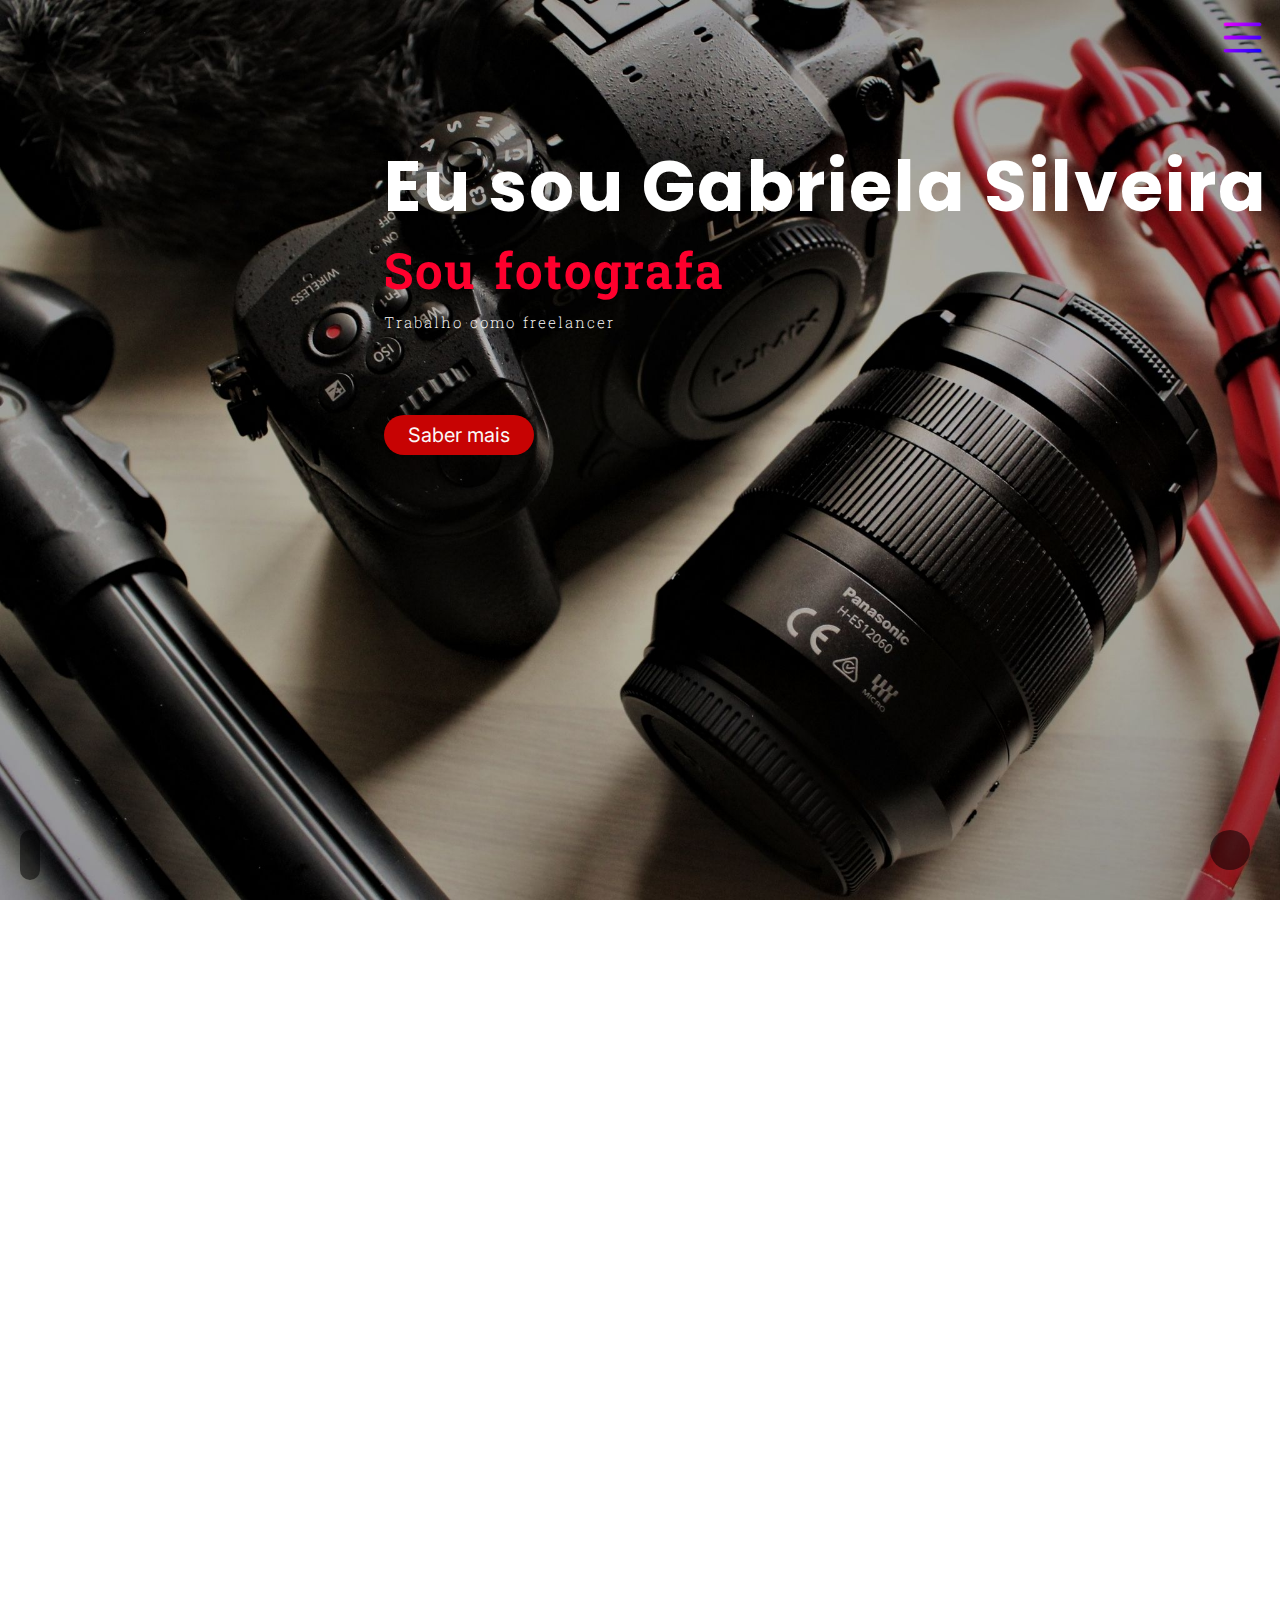
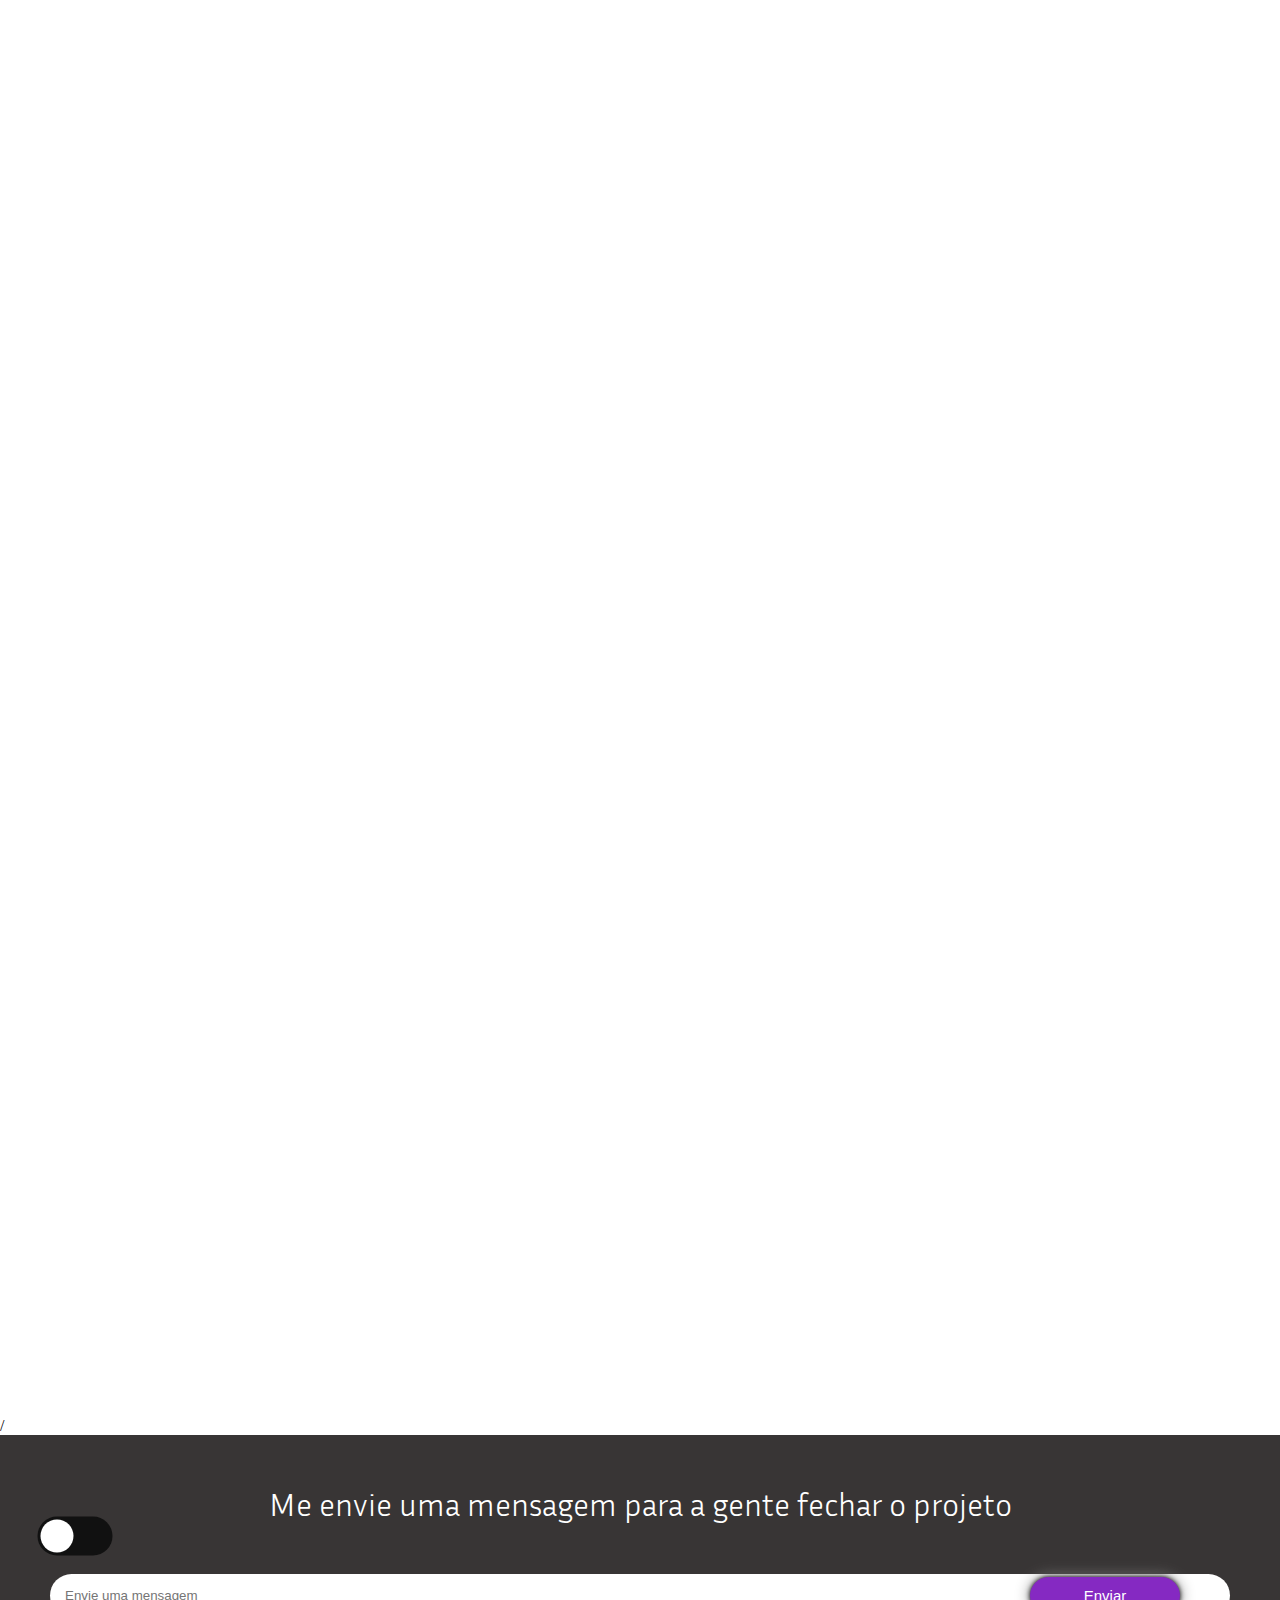
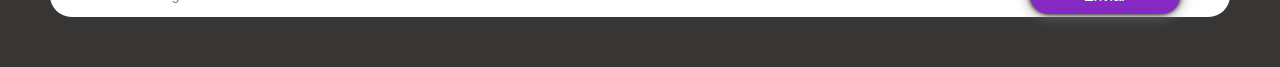
==== commit a900b12e: "Add files via upload" ====
--- a/index.html
+++ b/index.html
@@ -17,11 +17,28 @@
 
         <audio src="telepathy.wav"></audio>
         <button id="audiobutton"><span class="icon3"><ion-icon name="play-outline"></ion-icon></span></button>
+        
         <script>
+            let playzinho=false;
             const button= document.querySelector('button')
             button.addEventListener('click', function(){
                 const audio = document.querySelector('audio')
-                audio.play()
+                var icon3 = document.getElementsByClassName('icon3')[0]
+                /*audio.play()0
+                button.addEventListener('click',function(){
+                    audio.pause();
+                })*/
+                if(playzinho == false)
+                {
+                    playzinho = true
+                    audio.play()
+                    icon3.innerHTML='<ion-icon name="pause-outline"></ion-icon>'
+
+                }else{
+                    icon3.innerHTML='<ion-icon name="play-outline"></ion-icon>'
+                    playzinho=false;
+                    audio.pause()
+                }
             })
 
             
@@ -226,7 +243,7 @@
 
     </section>
 </div>
-<!--trabalhos-->
+<!--trabalhos-->/
 
 <!-- Rodapé -->
     <section class="C-rodapé" >
--- a/Style.css
+++ b/Style.css
@@ -12,6 +12,9 @@
 }
 /*===============Dark and light mode============*/
 
+html{
+    scroll-behavior: smooth;
+}
   
   body.dark {
     background: #292c35;
